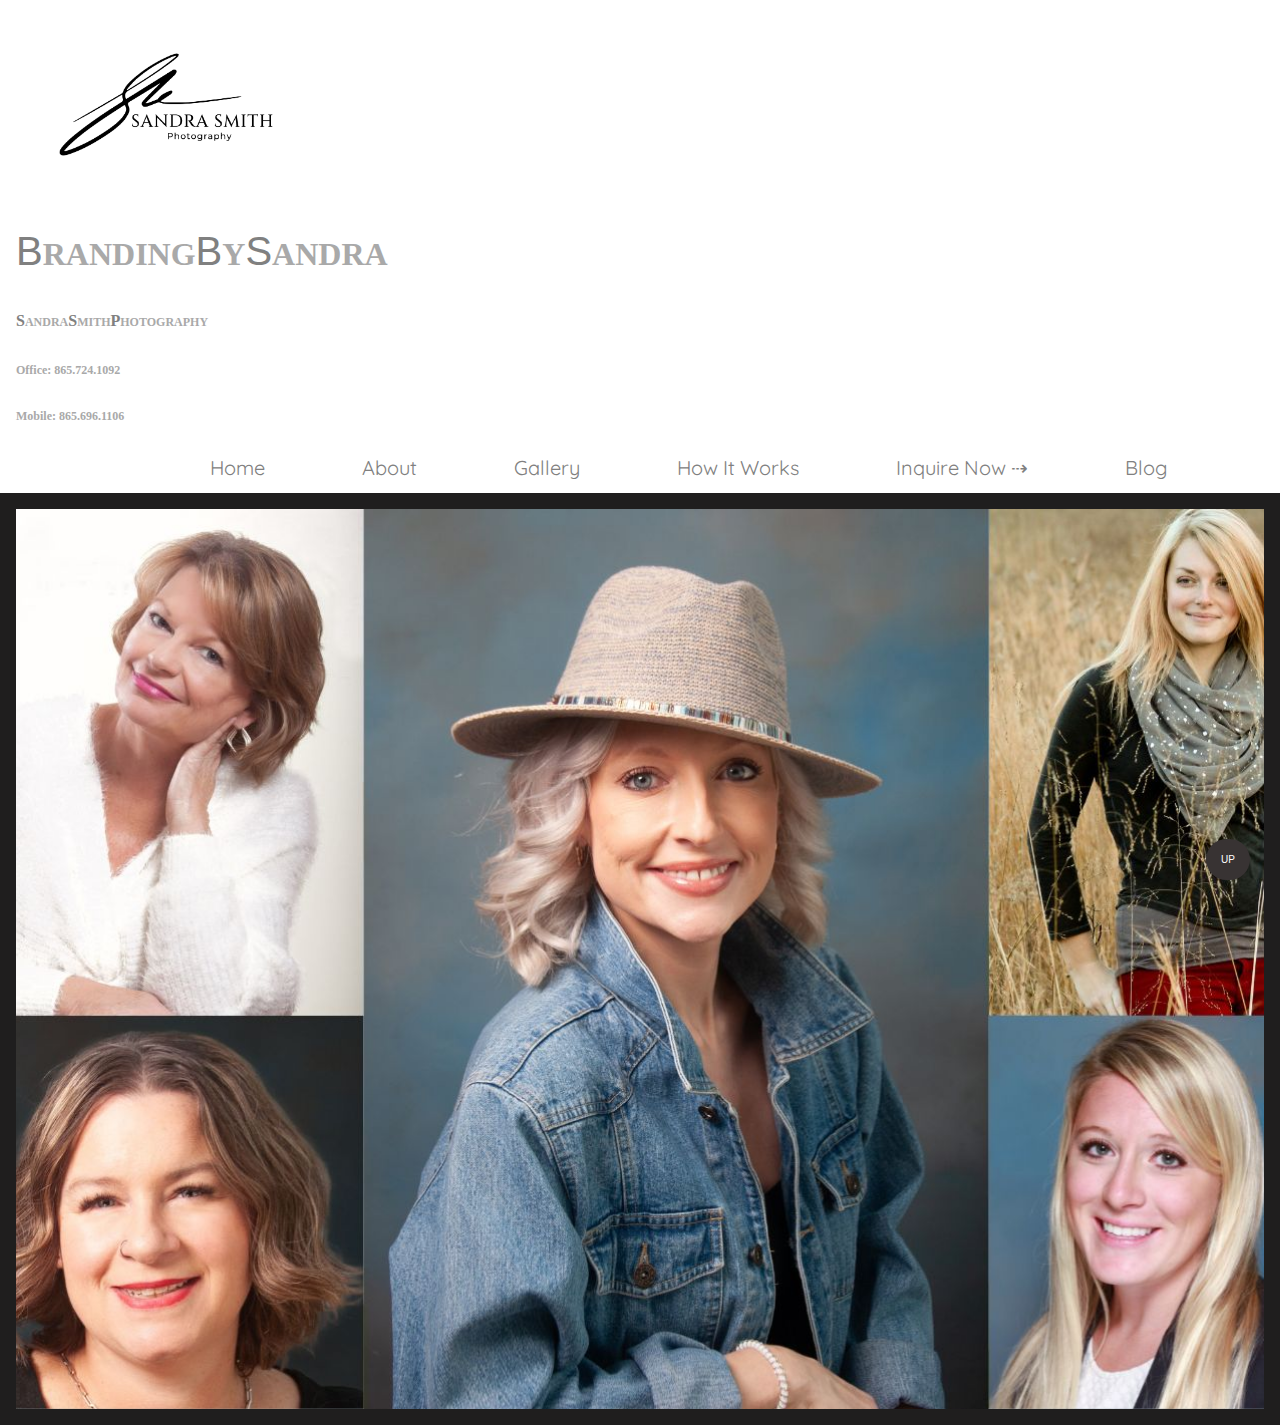
==== about.html @ 0a91cd3b "update info" ====
<!DOCTYPE html>
<html lang="en">

<head>
    <meta charset="UTF-8">
    <meta name="viewport" content="width=device-width, initial-scale=1.0">
    <link rel="preconnect" href="https://fonts.googleapis.com">
    <link rel="preconnect" href="https://fonts.gstatic.com" crossorigin>
    <link
        href="https://fonts.googleapis.com/css2?family=PT+Sans:ital,wght@0,400;0,700;1,400;1,700&family=Quicksand:wght@300..700&display=swap"
        rel="stylesheet">
    <link rel="preconnect" href="https://fonts.googleapis.com">
    <link rel="preconnect" href="https://fonts.gstatic.com" crossorigin>
    <link
        href="https://fonts.googleapis.com/css2?family=Open+Sans:ital,wght@0,300..800;1,300..800&family=PT+Sans:ital,wght@0,400;0,700;1,400;1,700&family=Quicksand:wght@300..700&display=swap"
        rel="stylesheet">
    <link href="https://cdn.jsdelivr.net/npm/bootstrap@5.1.3/dist/css/bootstrap.min.css" rel="stylesheet"
        integrity="sha384-1BmE4kWBq78iYhFldvKuhfTAU6auU8tT94WrHftjDbrCEXSU1oBoqyl2QvZ6jIW3" crossorigin="anonymous">
    <link rel="stylesheet" href="./assets/style.css">
    <title>Branding by Sandra</title>
</head>

<body>
    <header id="top" class="container-fluid text-center sticky">
        <div class="row">
            <div class="col-3">
                <img src="./assets/images/Transparent Logo.png" alt="logo" style="width: 100%;max-width:300px">
            </div>
            <div class="col-6">
                <h1><span class="vColor">B</span>RANDING<span class="vColor">B</span>Y<span class="vColor">S</span>ANDRA
                </h1>
                <h6><span class="sColor">S</span>ANDRA<span class="sColor">S</span>MITH<span class="secondTitle"><span
                            class="sColor">P</span>HOTOGRAPHY</span></h6>
                <div class="i-phone">
                    <h6>Office: 865.724.1092</h6>
                    <h6>Mobile: 865.696.1106</h6>
                </div>
            </div>
            <div class="col-3"></div>
        </div>
        <nav class="row ">
            <div class="col-1"></div>
            <a class="col-1" href="./index.html">Home</a>
            <a class="col-1" href="./about.html">About</a>
            <a class="col-1" href="./gallery.html">Gallery</a>
            <a class="col-2" href="./works.html">How It Works</a>
            <a class="col-2" href="./info.html" target="_blank">Inquire Now ⇢</a>
            <a class="col-1" href="./blog.html">Blog</a>
        </nav>
    </header>
    <main>
        <div class="container-fluid hero">
            <a href="./info.html"></a>
           
        </div>
    </main>
    <footer>
         <button onclick="topFunction()" id="myBtn" class="topBtn" title="Go to top">UP</button>
    </footer>
---- assets/style.css ----
* {
    box-sizing: border-box;
}

body {
    margin: 0;
    padding: 0;
    font-family: Quicksand;
    color: darkgrey;
    line-height: 1.1;
    background-color: white;
}

header {
    line-height: 1.5;
    font-family: PTSans;
    /* margin-bottom: 40px; */
    box-shadow: 0 4px 8px 0 rgba(212, 211, 211, 0.2), 0 6px 20px 0 rgba(150, 150, 150, 0.19);
    padding: 10px 16px;
    top: 0;
    left: 0;
    /* display: flex; */
    width: 100%;
   
}

header h1 {
    margin: 15px 0;
}

.vColor {
    color: grey;
    font-size: 2.5rem;
    font-family: "Roboto", sans-serif;
    font-weight: 400;
    font-style: normal;
}
h6 {
    font-size: 0.75rem;
}

.sColor {
    color: grey;
    font-size: 1rem;
}

.secondStyle {
    color: grey;
}

nav {
    display: flex;
    justify-content: space-evenly;
    flex-wrap: wrap;

}

nav a {
    text-decoration: none;
    font-family: Quicksand;
    color: grey;
    font-size: 20px;
}

nav a:hover {
    border-top: 2px solid darkgrey;
    color: darkslategrey;
}

.hero {
    /* margin: 0 10px; */
    padding: 10px;
    height: 100vh;
    background-image: url("./images/brandingLanding.jpg");
    background-size: cover;
    background-position: center;
    background-repeat: no-repeat;
}

.hero2{
    /* margin: 0 10px; */
    padding: 10px;
    height: 100vh;
    background-image: url("./images/template.jpg");
    background-size: cover;
    background-position: center;
    background-repeat: no-repeat;
}

main {
    padding: 16px;
    background-color: rgb(31, 30, 30);
}
#myBtn {
    /* display: none; */
    /* Hidden by default */
    position: fixed;
    /* Fixed/sticky position */
    bottom: 20px;
    /* Place the button at the bottom of the page */
    right: 30px;
    /* Place the button 30px from the right */
    z-index: 99;
    /* Make sure it does not overlap */
    border: none;
    /* Remove borders */
    outline: none;
    /* Remove outline */
    background-color: rgb(56, 51, 51);
    /* Set a background color */
    color: white;
    /* Text color */
    cursor: pointer;
    /* Add a mouse pointer on hover */
    padding: 15px;
    /* Some padding */
    border-radius: 30px;
    /* Rounded corners */
    font-size: 10px;
    /* Increase font size */
}

#myBtn:hover {
    background-color: #555;
    /* Add a dark-grey background on hover */
}



/* Cards are stacked on top of each other at 768px or smaller */
@media screen and (max-width: 768px) {
    header h1 {
        font-size: 16px;
    }

    .sColor {
        font-size: 18px;
        color: charcoal;
    }

    header h2 {
        font-size: 12px;
    }

    header p {
        font-size: 12px;
    }

    .i-phone h3 {
        font-size: 14px;
        font-weight: bold;
    }

    nav {
        line-height: 1.1;
        width: 95%;
        margin: 0 auto;

    }

    nav a {
        font-size: 10px;
        margin-right: 2px;
    }

    .btn-group button {
        font-size: 10px;
        line-height: 1.1;
    }

    nav div li a {
        font-size: 10px;
    }
/*     
    .pAbout h2 {
        font-size: 14px;
    } */
    .pAbout h3 {
        font-size: 12px;
    }

    .pAbout div p{
        font-size: 11px;
    }
    .aboutFirst {
        display: flex;
        flex-flow: column;
    }

    .aboutFirst div p {
        width: 100%;
    }

    .aboutMore{
        display: flex;
        flex-flow: column;
      
    }

    .aboutMore div p {
        width: 100%;
    }

    .blogMore {
        width: 100%;
        /* margin: 0 auto 0 22%; */
        display: flex;
        flex-flow: column;
    
    }
    .contactMore {
        width: 100%;
        /* margin: 0 auto 0 22%; */
        display: flex;
        flex-flow: column;
    
    }
    .contactXtra {
        width: 100%;
    }

    .about-image {
        min-height: 175px;
        width: 100%;
        margin: 5px;
    }

    .myPicx {
        min-height: 175px;
        width: 100%;
        margin: 5px;
    }

    .mediaSpecial row {
        margin: 0 auto;
    }


    .mainTop h2 {
        font-size: 14px;
        margin-right: 10%;
    }

    .boxes {

        justify-content: center;
    }

    .boxitem {
        width: 50%;
        min-height: 100px;
        max-height: 100px;
        background-size: 75%;
    }

    .boxitem h3 {
        text-align: center;
        font-size: 9px;
        font-weight: bolder;

    }

    .intro h4 {
        font-size: 14px;
        display: flex;
        flex-wrap: wrap;
    }

    .intro div p {
        font-size: 11px;
        width: 88%;
    }

    .allImg {
        display: none;
    }

    .mainHow {
        flex-flow: column;
        align-content: center;
        width: 100%;
        /* margin-left: 20%; */
        font-size: small;
    }

    /* .mainHow h2 {
        font-size: 16px;
        font-weight: bolder;
    } */

    .mainHow h3 {
        font-size: 18px;
        font-weight: bold;
        
    }

    .howIt {
        flex-flow: column;
        align-content: center;
        width: 100%; 
       
    }

    .howIt>h5 {
        color: rgb(54, 53, 53);
    }

    .howIt div p {
        font-size: 14px;
        color: rgb(49, 48, 48);
    }

    .topBtn {
        margin-right: 20%;
    }

    /* .classicbw {
        background-image: none;
    } */

    .classicbw:hover {
        background-image: none;
    }

    /* .chroma {
        background-image: none;
    } */

    .chroma:hover {
        background-image: none;
    }

    /* .luxe {
        background-image: none;
    } */

    .luxe:hover {
        background-image: none;
    }

    /* .outdoor {
        background-image: none;
    } */

    .outdoor:hover {
        background-image: none;
    }



    footer {
        display: none;

    }

}
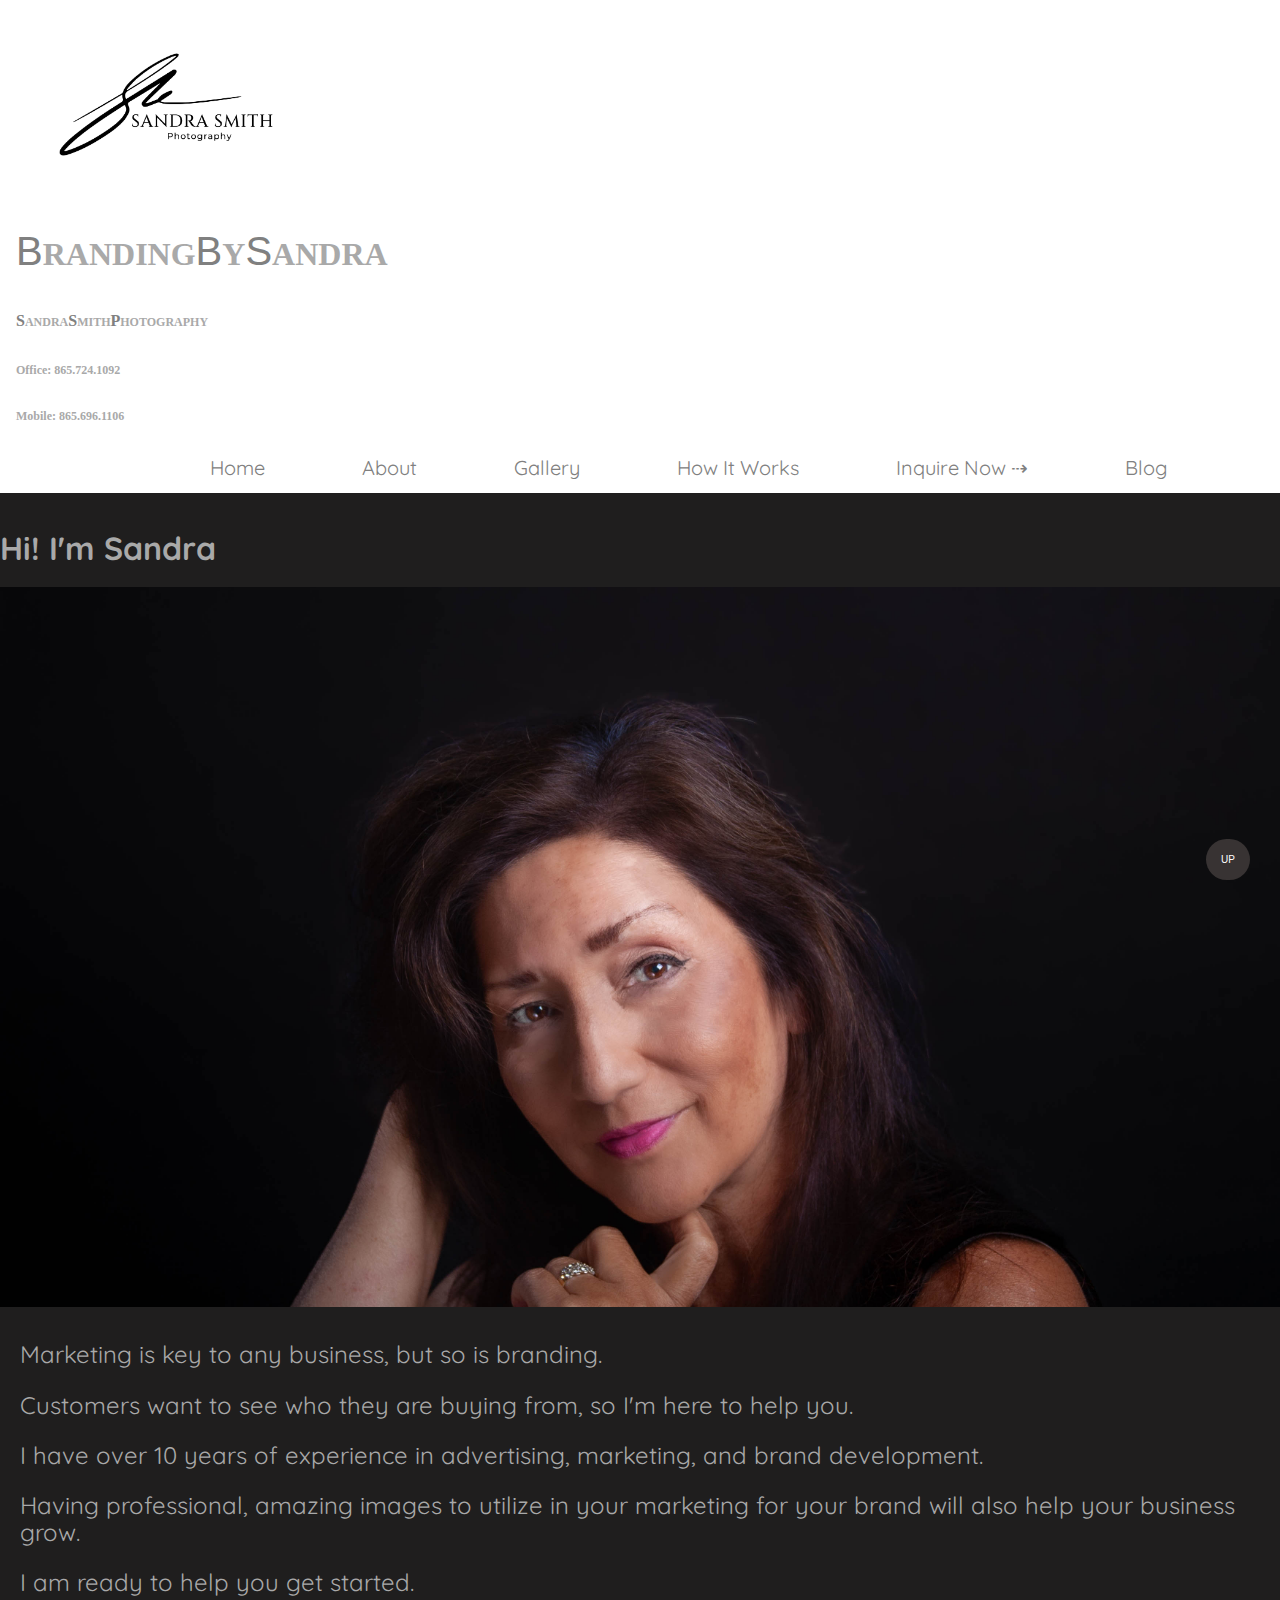
==== commit 5a32cab7: "fixed scroll" ====
--- a/about.html
+++ b/about.html
@@ -49,11 +49,38 @@
         </nav>
     </header>
     <main>
-        <div class="container-fluid hero">
-            <a href="./info.html"></a>
-           
+        <div class="container-fluid">
+            <h1 class="text-center">Hi! I'm Sandra</h1>
+            <div class="row">
+                <div class="col-6 aboutHero p-5"></div>
+                <div class="col-6 aboutText">
+                    <p>Marketing is key to any business, but so is branding. </p>
+                    <p>
+                        Customers want to see who they are buying
+                        from, so I'm here to help you.</p>
+
+                    <p>I have over 10 years of experience in advertising, marketing, and brand development.</p>
+                    <p>Having professional, amazing images to utilize in your marketing for your brand will also help
+                        your business
+                        grow.</p>
+                    <p>I am ready to help you get started.</p>
+                </div>
+            </div>
+
+
         </div>
+        <button onclick="topFunction()" id="myBtn" class="topBtn" title="Go to top">UP</button>
     </main>
     <footer>
-         <button onclick="topFunction()" id="myBtn" class="topBtn" title="Go to top">UP</button>
     </footer>
+
+    <script src="https://cdn.jsdelivr.net/npm/@popperjs/core@2.10.2/dist/umd/popper.min.js"
+        integrity="sha384-7+zCNj/IqJ95wo16oMtfsKbZ9ccEh31eOz1HGyDuCQ6wgnyJNSYdrPa03rtR1zdB"
+        crossorigin="anonymous"></script>
+    <script src="https://cdn.jsdelivr.net/npm/bootstrap@5.1.3/dist/js/bootstrap.min.js"
+        integrity="sha384-QJHtvGhmr9XOIpI6YVutG+2QOK9T+ZnN4kzFN1RtK3zEFEIsxhlmWl5/YESvpZ13"
+        crossorigin="anonymous"></script>
+    <script src="./assets/js/script.js"></script>
+</body>
+
+</html>--- a/assets/style.css
+++ b/assets/style.css
@@ -21,7 +21,7 @@
     left: 0;
     /* display: flex; */
     width: 100%;
-   
+
 }
 
 header h1 {
@@ -35,6 +35,7 @@
     font-weight: 400;
     font-style: normal;
 }
+
 h6 {
     font-size: 0.75rem;
 }
@@ -67,30 +68,70 @@
     color: darkslategrey;
 }
 
+main {
+    padding-top: 16px;
+    background-color: rgb(31, 30, 30);
+}
+
 .hero {
     /* margin: 0 10px; */
-    padding: 10px;
+    padding: 10px 20px;
     height: 100vh;
     background-image: url("./images/brandingLanding.jpg");
+    background-size: 98%;
+    /* background-position: center; */
+    background-repeat: no-repeat;
+}
+
+.hero2 {
+    /* margin: 0 10px; */
+    height: 80vh;
+    background-image: url("./images/template.jpg");
+    background-size: 98%;
+    background-position: center;
+    background-repeat: no-repeat;
+}
+.aboutHero {
+    height: 80vh;
+    background-image: url("./images/aboutProfile.jpg");
     background-size: cover;
     background-position: center;
     background-repeat: no-repeat;
 }
 
-.hero2{
-    /* margin: 0 10px; */
-    padding: 10px;
-    height: 100vh;
-    background-image: url("./images/template.jpg");
-    background-size: cover;
-    background-position: center;
-    background-repeat: no-repeat;
-}
-
-main {
-    padding: 16px;
-    background-color: rgb(31, 30, 30);
-}
+.aboutText {
+    font-size: 1.5rem;
+    padding: 10px 20px;
+    margin: auto 0;
+}
+
+
+.mission {
+    font-size: 2rem;
+}
+
+.headshot {
+    max-height: 200px;
+    min-height: 200px;
+    margin: 2px;
+}
+
+.brandingImg {
+    margin: 2px;
+    max-height: 200px;
+    min-height: 200px;
+}
+
+.commImg {
+    margin: 2px;
+    max-height: 200px;
+    min-height: 200px;
+}
+
+.contactMore {
+    margin: 0 auto;
+}
+
 #myBtn {
     /* display: none; */
     /* Hidden by default */
@@ -121,25 +162,36 @@
 }
 
 #myBtn:hover {
-    background-color: #555;
+    background-color: #130707;
     /* Add a dark-grey background on hover */
 }
 
+.homeFoot {
+    background-color: rgb(31, 30, 30);
+    color: white;
+    padding: 5px;
+    text-align: center;
+    font-size: 10px;
+}
 
 
 /* Cards are stacked on top of each other at 768px or smaller */
-@media screen and (max-width: 768px) {
+@media screen and (max-width: 728px) {
     header h1 {
-        font-size: 16px;
+        font-size: 10px;
     }
 
     .sColor {
-        font-size: 18px;
+        font-size: 14px;
         color: charcoal;
     }
 
+    .vColor {
+        font-size: 14px;
+    }
+
     header h2 {
-        font-size: 12px;
+        font-size: 10px;
     }
 
     header p {
@@ -147,7 +199,7 @@
     }
 
     .i-phone h3 {
-        font-size: 14px;
+        font-size: 12px;
         font-weight: bold;
     }
 
@@ -163,25 +215,25 @@
         margin-right: 2px;
     }
 
-    .btn-group button {
-        font-size: 10px;
-        line-height: 1.1;
-    }
-
-    nav div li a {
-        font-size: 10px;
-    }
-/*     
-    .pAbout h2 {
-        font-size: 14px;
+    /* .hero {
+        height: 80vh;
+        margin-top: 10px;
+     
     } */
-    .pAbout h3 {
+
+
+    main .mission {
+        font-size: .75rem;
+    }
+
+    /* .pAbout h3 {
         font-size: 12px;
     }
 
-    .pAbout div p{
+    .pAbout div p {
         font-size: 11px;
     }
+
     .aboutFirst {
         display: flex;
         flex-flow: column;
@@ -191,30 +243,32 @@
         width: 100%;
     }
 
-    .aboutMore{
-        display: flex;
-        flex-flow: column;
+    .aboutMore {
+        display: flex;
+        flex-flow: column;
+
+    }
+
+    .aboutMore div p {
+        width: 100%;
+    }
+
+    .blogMore {
+        width: 100%;
       
-    }
-
-    .aboutMore div p {
-        width: 100%;
-    }
-
-    .blogMore {
-        width: 100%;
-        /* margin: 0 auto 0 22%; */
-        display: flex;
-        flex-flow: column;
-    
-    }
+        display: flex;
+        flex-flow: column;
+
+    }
+
     .contactMore {
         width: 100%;
-        /* margin: 0 auto 0 22%; */
-        display: flex;
-        flex-flow: column;
-    
-    }
+      
+        display: flex;
+        flex-flow: column;
+
+    }
+
     .contactXtra {
         width: 100%;
     }
@@ -279,26 +333,23 @@
         flex-flow: column;
         align-content: center;
         width: 100%;
-        /* margin-left: 20%; */
+    
         font-size: small;
     }
 
-    /* .mainHow h2 {
-        font-size: 16px;
-        font-weight: bolder;
-    } */
+  
 
     .mainHow h3 {
         font-size: 18px;
         font-weight: bold;
-        
+
     }
 
     .howIt {
         flex-flow: column;
         align-content: center;
-        width: 100%; 
-       
+        width: 100%;
+
     }
 
     .howIt>h5 {
@@ -308,49 +359,30 @@
     .howIt div p {
         font-size: 14px;
         color: rgb(49, 48, 48);
-    }
+    } */
+     main {
+        height: 50vh;
+     }
 
     .topBtn {
-        margin-right: 20%;
+        margin-right: 10%;
     }
 
     /* .classicbw {
         background-image: none;
     } */
-
-    .classicbw:hover {
-        background-image: none;
-    }
-
-    /* .chroma {
-        background-image: none;
+    .homeFoot {
+        margin-bottom: 10px;
+    }
+
+    .homeFoot h5 {
+        font-size: .75rem;
+    }
+
+
+    /* footer {
+        display: none;
+
     } */
 
-    .chroma:hover {
-        background-image: none;
-    }
-
-    /* .luxe {
-        background-image: none;
-    } */
-
-    .luxe:hover {
-        background-image: none;
-    }
-
-    /* .outdoor {
-        background-image: none;
-    } */
-
-    .outdoor:hover {
-        background-image: none;
-    }
-
-
-
-    footer {
-        display: none;
-
-    }
-
 }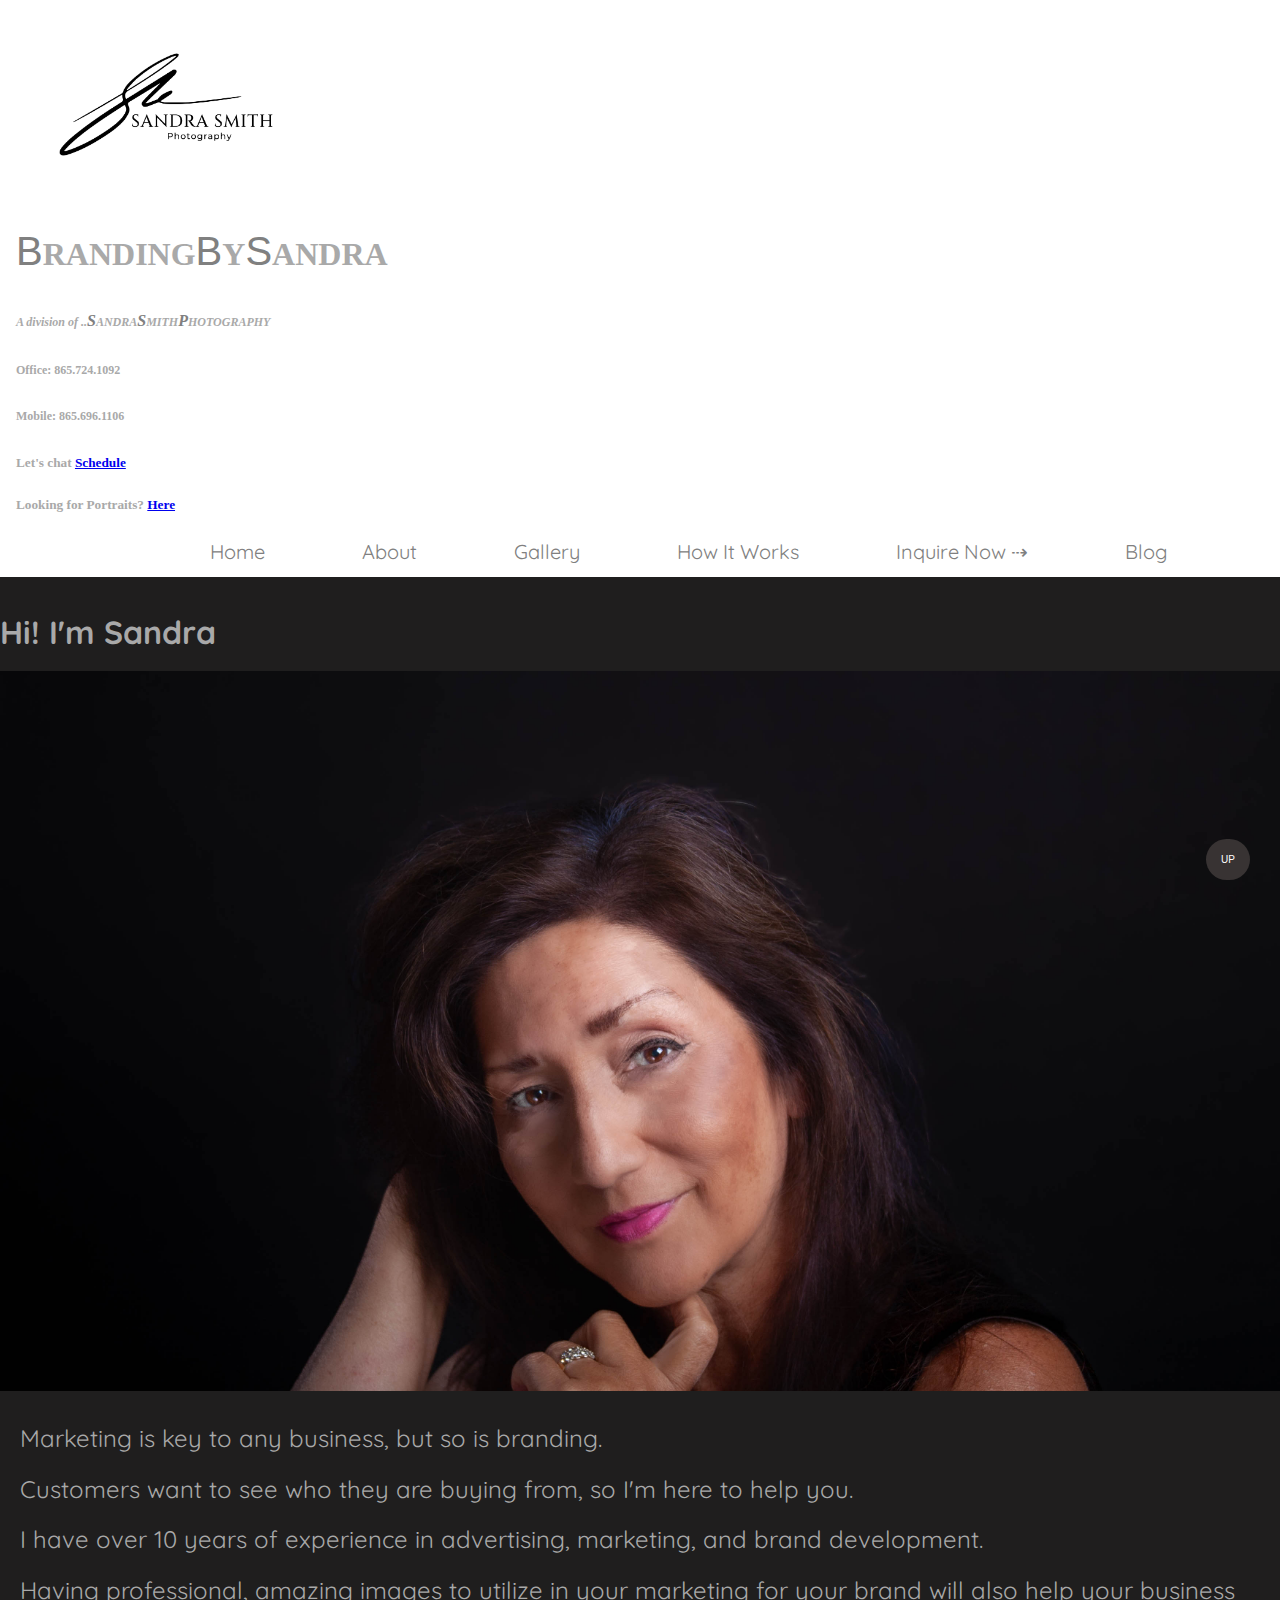
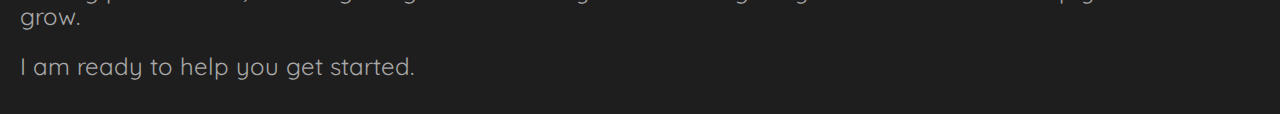
==== commit 76ff6d56: "updating CTA" ====
--- a/about.html
+++ b/about.html
@@ -29,14 +29,20 @@
             <div class="col-6">
                 <h1><span class="vColor">B</span>RANDING<span class="vColor">B</span>Y<span class="vColor">S</span>ANDRA
                 </h1>
-                <h6><span class="sColor">S</span>ANDRA<span class="sColor">S</span>MITH<span class="secondTitle"><span
+                <h6 style="font-style: italic">A division of ..<span class="sColor">S</span>ANDRA<span
+                        class="sColor">S</span>MITH<span class="secondTitle"><span
                             class="sColor">P</span>HOTOGRAPHY</span></h6>
                 <div class="i-phone">
                     <h6>Office: 865.724.1092</h6>
                     <h6>Mobile: 865.696.1106</h6>
                 </div>
             </div>
-            <div class="col-3"></div>
+            <div class="col-3">
+                <h5 class="mt-5">Let's chat <a target="_blank" href="https://calendly.com/toosandra"
+                        class="btn btn-primary" style="border-radius: 45%;">Schedule</a></h5>
+                <h5 class="mt-2">Looking for Portraits? <a target="_blank" href="http://sandrasmithphotography.com"
+                        class="btn btn-primary" style="border-radius: 55%;">Here</a></h5>
+            </div>
         </div>
         <nav class="row ">
             <div class="col-1"></div>
